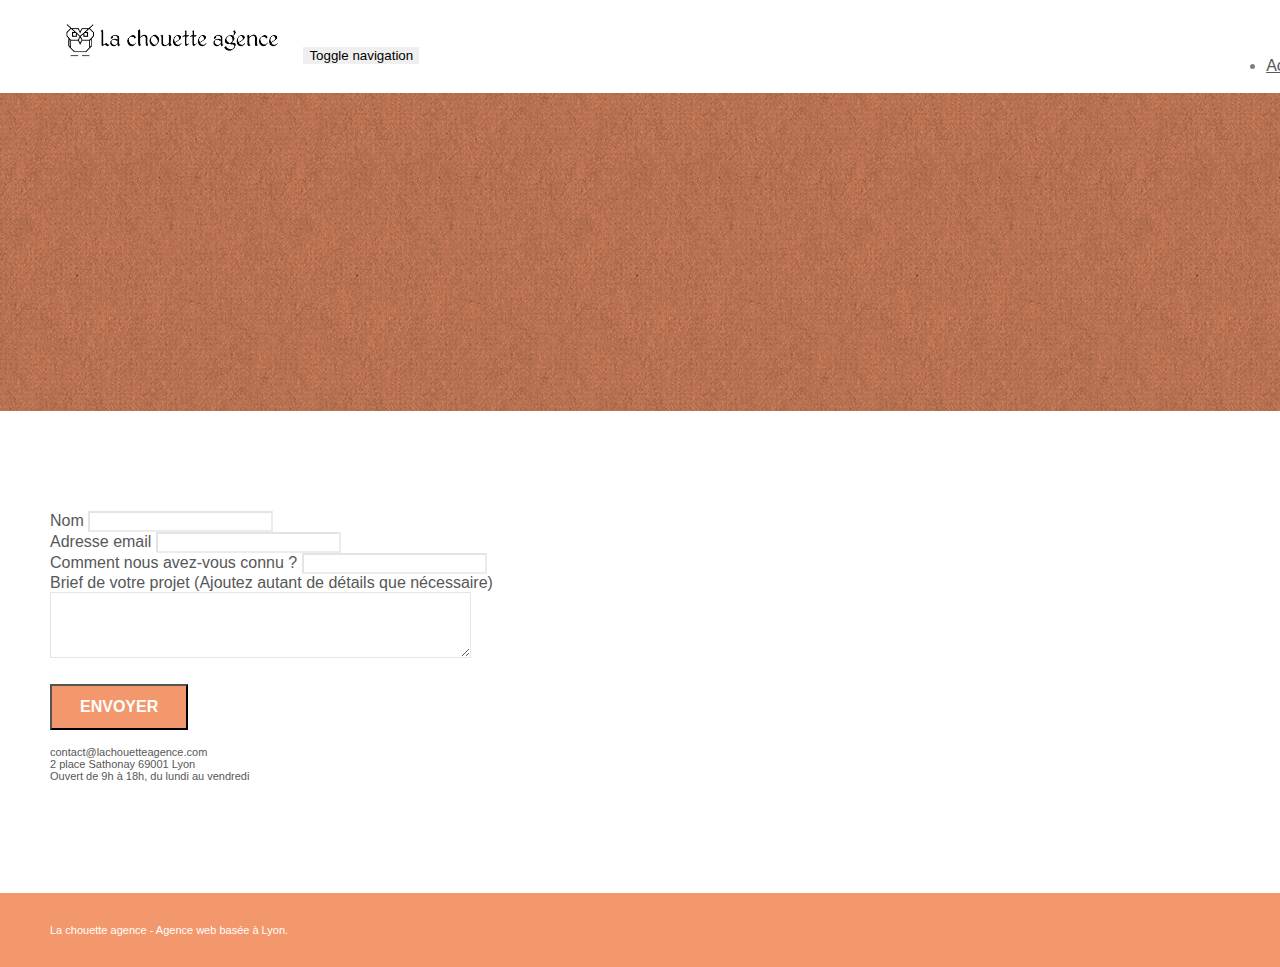
==== page2.html @ 93dec11c "Modif titre/images" ====
<!doctype html>
<html lang="fr">
<head>
    <meta charset="utf-8">
    <meta name="description" content="">
    <meta name="viewport" content="width=device-width, initial-scale=1.0, viewport-fit=cover">
    <link rel="shortcut icon" type="image/png" href="favicon.jpg">
    
	<link rel="stylesheet" type="text/css" href="./css/bootstrap.min.css">
	<link rel="stylesheet" type="text/css" href="style.css">
	<link rel="stylesheet" type="text/css" href="./css/font-awesome.min.css">
	<link rel="stylesheet" type="text/css" href="./css/et-line.min.css">
	
    
	<script src="./js/jquery-2.1.0.min.js"></script>
	<script src="./js/bootstrap.min.js"></script>
	<script src="./js/blocs.min.js"></script>
	<script src="./js/jqBootstrapValidation.js"></script>
	<script src="./js/formHandler.js"></script>
    <title>page2</title>

    
<!-- Analytics -->
 
<!-- Analytics END -->
    
</head>
<body>
<!-- Principal conteneur -->
<div class="page-container">
    
<!-- bloc-0 -->
<div class="bloc bgc-white l-bloc " id="bloc-0">
	<div class="container bloc-sm">
		<nav class="navbar row">
			<div class="navbar-header">
				<a class="navbar-brand" href="index.html"><img src="img/la-chouette-agence.png" alt="atlanta web design logo" height="40" /></a>
				<button id="nav-toggle" type="button" class="ui-navbar-toggle navbar-toggle" data-toggle="collapse" data-target=".navbar-1">
					<span class="sr-only">Toggle navigation</span><span class="icon-bar"></span><span class="icon-bar"></span><span class="icon-bar"></span>
				</button>
			</div>
			<div class="collapse navbar-collapse navbar-1 special-dropdown-nav">
				<ul class="site-navigation nav navbar-nav">
					<li>
						<a href="index.html">Accueil</a>
					</li>
					<li>
					</li>
					<li>
						<a href="page2.html">page2 &gt;</a>
					</li>
				</ul>
			</div>
		</nav>
	</div>
</div>
<!-- bloc-0 END -->

<!-- bloc-6 -->
<div class="bloc bg-dots-bg bg-repeat bgc-atomic-tangerine d-bloc bloc-bg-texture texture-paper" id="bloc-6">
	<div class="container bloc-lg">
		<div class="row">
			<div class="col-sm-12">
				<h1 class="text-center hero-bloc-text tc-white">
					Parlons web design !
				</h1>
				<p class="text-center mg-lg tc-white tight-width-whitespace">
					Nous sommes ravis que vous souhaitiez collaborer avec notre agence.<br>
					Parlez-nous de votre projet en complétant le formulaire ci-dessous.
				</p>
			</div>
		</div>
	</div>
</div>
<!-- bloc-6 END -->

<!-- bloc-7 -->
<div class="bloc bgc-white l-bloc" id="bloc-7">
	<div class="container bloc-lg">
		<div class="row">
			<div class="col-sm-6">
				<form id="form_1" novalidate success-msg="Your message has been sent." fail-msg="Sorry it seems that our mail server is not responding, Sorry for the inconvenience!">
					<div class="form-group">
						<label>
							Nom
						</label>
						<input id="name" class="form-control" required />
					</div>
					<div class="form-group">
						<label>
							Adresse email
						</label>
						<input id="email" class="form-control" type="email" required />
					</div>
					<div class="form-group">
						<label>
							Comment nous avez-vous connu ?
						</label>
						<input class="form-control" type="email" required id="input_504" />
					</div>
					<div class="form-group">
						<label>
							Brief de votre projet (Ajoutez autant de détails que nécessaire)<br>
						</label><textarea id="message" class="form-control" rows="4" cols="50" required></textarea>
					</div> 
					<button class="bloc-button btn btn-lg btn-block cta-hero btn-atomic-tangerine" type="submit">
						Envoyer
					</button>
				</form>
			</div>
			<div class="col-sm-6">
				<p>
					contact@lachouetteagence.com<br>2 place Sathonay 69001 Lyon<br>Ouvert de 9h à 18h, du lundi au vendredi<br>
				</p>
			</div>
		</div>
	</div>
</div>
<!-- bloc-7 END -->

<!-- ScrollToTop Button -->
<a class="bloc-button btn btn-d scrollToTop" onclick="scrollToTarget('1')"><span class="fa fa-chevron-up"></span></a>
<!-- ScrollToTop Button END-->


<!-- Footer - bloc-8 -->
<div class="bloc bgc-atomic-tangerine d-bloc" id="bloc-8">
	<div class="container bloc-sm">
		<div class="row">
			<div class="col-sm-12">
				<p class="text-center white">
					La chouette agence - Agence web basée à Lyon.<br>
				</p>
				<div class="row row-no-gutters social">
					<div class="col-sm-3">
						<div class="text-center">
							<a class="social" href="index.html"><span class="fa fa-twitter icon-md"></span></a>
						</div>
					</div>
					<div class="col-sm-3">
						<div class="text-center">
							<a class="social" href="index.html"><span class="fa fa-facebook icon-md"></span></a>
						</div>
					</div>
					<div class="col-sm-3">
						<div class="text-center">
							<a class="social" href="index.html"><span class="fa fa-dribbble icon-md"></span></a>
						</div>
					</div>
					<div class="col-sm-3">
						<div class="text-center">
							<a class="social" href="index.html"><span class="fa fa-instagram icon-md"></span></a>
						</div>
					</div>
				</div>
			</div>
		</div>
	</div>
</div>
<!-- Footer - bloc-8 END -->

</div>
<!-- Principal conteneur END -->
    

</body>
</html>
---- style.css ----
body {
    margin: 0;
    padding: 0;
    background: #FFF;
    overflow-x: hidden;
    -webkit-font-smoothing: antialiased;
    -moz-osx-font-smoothing: grayscale;
}

a,
button {
    transition: all .3s ease-in-out;
    outline: none!important;
}

a:hover {
    text-decoration: none;
    cursor: pointer;
}

#page-loading-blocs-notifaction {
    position: fixed;
    top: 0;
    bottom: 0;
    width: 100%;
    z-index: 100000;
    background: #FFFFFF url("img/pageload-spinner.gif") no-repeat center center;
}

.bloc {
    width: 100%;
    clear: both;
    background: 50% 50% no-repeat;
    padding: 0 50px;
    -webkit-background-size: cover;
    -moz-background-size: cover;
    -o-background-size: cover;
    background-size: cover;
    position: relative;
}

.bloc .container {
    padding-left: 0;
    padding-right: 0;
}

.bloc-lg {
    padding: 100px 50px;
}

.bloc-md {
    padding: 50px;
}

.bloc-sm {
    padding: 20px 50px;
}

.bg-center,
.bg-l-edge,
.bg-r-edge,
.bg-t-edge,
.bg-b-edge,
.bg-tl-edge,
.bg-bl-edge,
.bg-tr-edge,
.bg-br-edge,
.bg-repeat {
    -webkit-background-size: auto!important;
    -moz-background-size: auto!important;
    -o-background-size: auto!important;
    background-size: auto!important;
}

.bg-repeat {
    background: repeat;
}

.bg-t-edge {
    background: top no-repeat;
}

.bloc-bg-texture::before {
    content: "";
    background-size: 2px 2px;
    position: absolute;
    top: 0;
    bottom: 0;
    left: 0;
    right: 0;
}

.texture-paper::before {
    background: url("img/texture-paper.png");
    background-size: 280px 280px;
}

.b-parallax {
    background-attachment: fixed;
}

.d-bloc {
    color: rgba(255, 255, 255, .7);
}

.d-bloc button:hover {
    color: rgba(255, 255, 255, .9);
}

.d-bloc .icon-round,
.d-bloc .icon-square,
.d-bloc .icon-rounded,
.d-bloc .icon-semi-rounded-a,
.d-bloc .icon-semi-rounded-b {
    border-color: rgba(255, 255, 255, .9);
}

.d-bloc .divider-h span {
    border-color: rgba(255, 255, 255, .2);
}

.d-bloc .a-btn,
.d-bloc .navbar a,
.d-bloc .navbar-brand,
.d-bloc a .icon-sm,
.d-bloc a .icon-md,
.d-bloc a .icon-lg,
.d-bloc a .icon-xl,
.d-bloc h1 a,
.d-bloc h2 a,
.d-bloc h3 a,
.d-bloc h4 a,
.d-bloc h5 a,
.d-bloc h6 a,
.d-bloc p a {
    color: rgba(255, 255, 255, .6);
}

.d-bloc .a-btn:hover,
.d-bloc .navbar a:hover,
.d-bloc .navbar-brand:hover,
.d-bloc a:hover .icon-sm,
.d-bloc a:hover .icon-md,
.d-bloc a:hover .icon-lg,
.d-bloc a:hover .icon-xl,
.d-bloc h1 a:hover,
.d-bloc h2 a:hover,
.d-bloc h3 a:hover,
.d-bloc h4 a:hover,
.d-bloc h5 a:hover,
.d-bloc h6 a:hover,
.d-bloc p a:hover {
    color: rgba(255, 255, 255, 1);
}

.d-bloc .navbar-toggle .icon-bar {
    background: rgba(255, 255, 255, 1);
}

.d-bloc .btn-wire,
.d-bloc .btn-wire:hover {
    color: rgba(255, 255, 255, 1);
    border-color: rgba(255, 255, 255, 1);
}

.d-bloc .panel {
    color: rgba(0, 0, 0, .5);
}

.d-bloc .panel button:hover {
    color: rgba(0, 0, 0, .7);
}

.d-bloc .panel icon {
    border-color: rgba(0, 0, 0, .7);
}

.d-bloc .panel .divider-h span {
    border-color: rgba(0, 0, 0, .1);
}

.d-bloc .panel .a-btn {
    color: rgba(0, 0, 0, .6);
}

.d-bloc .panel .a-btn:hover {
    color: rgba(0, 0, 0, 1);
}

.d-bloc .panel .btn-wire,
.d-bloc .panel .btn-wire:hover {
    color: rgba(0, 0, 0, .7);
    border-color: rgba(0, 0, 0, .3);
}

.d-bloc .panel,
.l-bloc {
    color: rgba(0, 0, 0, .5);
}

.d-bloc .panel button:hover,
.l-bloc button:hover {
    color: rgba(0, 0, 0, .7);
}

.l-bloc .icon-round,
.l-bloc .icon-square,
.l-bloc .icon-rounded,
.l-bloc .icon-semi-rounded-a,
.l-bloc .icon-semi-rounded-b {
    border-color: rgba(0, 0, 0, .7);
}

.d-bloc .panel .divider-h span,
.l-bloc .divider-h span {
    border-color: rgba(0, 0, 0, .1);
}

.d-bloc .panel .a-btn,
.l-bloc .a-btn,
.l-bloc .navbar a,
.l-bloc .navbar-brand,
.l-bloc a .icon-sm,
.l-bloc a .icon-md,
.l-bloc a .icon-lg,
.l-bloc a .icon-xl,
.l-bloc h1 a,
.l-bloc h2 a,
.l-bloc h3 a,
.l-bloc h4 a,
.l-bloc h5 a,
.l-bloc h6 a,
.l-bloc p a {
    color: rgba(0, 0, 0, .6);
}

.d-bloc .panel .a-btn:hover,
.l-bloc .a-btn:hover,
.l-bloc .navbar a:hover,
.l-bloc .navbar-brand:hover,
.l-bloc a:hover .icon-sm,
.l-bloc a:hover .icon-md,
.l-bloc a:hover .icon-lg,
.l-bloc a:hover .icon-xl,
.l-bloc h1 a:hover,
.l-bloc h2 a:hover,
.l-bloc h3 a:hover,
.l-bloc h4 a:hover,
.l-bloc h5 a:hover,
.l-bloc h6 a:hover,
.l-bloc p a:hover {
    color: rgba(0, 0, 0, 1);
}

.l-bloc .navbar-toggle .icon-bar {
    color: rgba(0, 0, 0, .6);
}

.d-bloc .panel .btn-wire,
.d-bloc .panel .btn-wire:hover,
.l-bloc .btn-wire,
.l-bloc .btn-wire:hover {
    color: rgba(0, 0, 0, .7);
    border-color: rgba(0, 0, 0, .3);
}

.voffset {
    margin-top: 30px;
}

.voffset-lg {
    margin-top: 80px;
}

.row-no-gutters {
    margin-right: 0;
    margin-left: 0;
}

.row.row-no-gutters > [class^="col-"],
.row.row-no-gutters > [class*=" col-"] {
    padding-right: 0;
    padding-left: 0;
}

#bloc-1-hero h1 {
    font-size: 32px;
}

.navbar {
    margin-bottom: 0;
    z-index: 1;
}

.navbar-brand {
    height: auto;
    padding: 3px 15px;
    font-size: 25px;
    font-weight: normal;
    font-weight: 600;
    line-height: 44px;
}

.navbar-brand img {
    max-height: 200px;
    margin: 0 5px 0 0;
    display: inline;
}

.navbar-brand img[src$=svg] {
    min-width: 100px;
}

.nav-center .navbar-brand img {
    margin: 0;
}

.navbar .nav {
    padding-top: 2px;
    margin-right: -16px;
    float: right;
    z-index: 1;
}

.nav > li {
    float: left;
    margin-top: 4px;
    font-size: 16px;
}

.navbar-nav .open .dropdown-menu > li > a {
    text-align: inherit;
}

.nav > li a:hover,
.nav > li a:focus {
    background: transparent;
}

.navbar-toggle {
    margin: 10px 10px 0 0;
    border: 0px;
}

.navbar-toggle:hover {
    background: transparent!important;
}

.navbar-toggle .icon-bar {
    background-color: rgba(0, 0, 0, .5);
    width: 26px;
}

.nav-invert .navbar .nav {
    float: left;
}

.nav-invert .navbar-header,
.nav-invert .navbar-brand {
    float: right;
    position: relative;
    z-index: 2;
}

@media (min-width: 768px) {
    .site-navigation {
        position: absolute;
        top: 50%;
        right: 20px;
        transform: translate(0, -50%);
        -webkit-transform: translateY(-50%);
    }
    .nav > li .dropdown-menu a,
    .nav > li .dropdown-menu a:hover {
        color: #484848;
    }
    .nav-invert .site-navigation {
        left: 0;
        right: 0;
    }
    .nav-center {
        text-align: center;
    }
    .nav-center .navbar-header {
        width: 100%;
    }
    .nav-center .navbar-header,
    .nav-center .navbar-brand,
    .nav-center .nav > li {
        float: none;
        display: inline-block;
    }
    .nav-center .site-navigation {
        position: relative;
        width: 100%;
        right: 0;
        margin-right: 0px;
        margin-top: 20px;
    }
    .nav-center.mini-nav .navbar-toggle {
        float: none;
        margin: 10px auto 0;
    }
}

.nav > li > .dropdown a {
    background: none!important;
    display: block;
    padding: 14px 15px;
}

nav .caret {
    margin: 0 5px;
}

.dropdown-menu .dropdown-menu {
    top: -8px;
    left: 100%;
}

.dropdown-menu .dropmenu-flow-right {
    top: 100%;
    left: 0;
    margin-left: -1px;
    border-top-left-radius: 0;
    border-top-right-radius: 0;
}

.dropdown-menu .dropdown span {
    border: 4px solid black;
    border-top-color: transparent;
    border-right-color: transparent;
    border-bottom-color: transparent;
    margin: 6px -5px 0 0!important;
    float: right;
}

.mg-md {
    margin-top: 10px;
    margin-bottom: 20px;
}

.mg-lg {
    margin-top: 10px;
    margin-bottom: 40px;
}

.btn {
    margin: 0 5px 5px 0;
}

.btn.pull-right {
    margin: 0 0 5px 5px;
}

.btn-d,
.btn-d:hover,
.btn-d:focus {
    color: #FFF;
    background: rgba(0, 0, 0, .3);
}

button {
    outline: none!important;
}

.btn-rd {
    border-radius: 40px;
}

.btn-clean {
    border: 1px solid rgba(0, 0, 0, .08);
    border-bottom-color: rgba(0, 0, 0, .1);
    text-shadow: 0 1px 0 rgba(0, 0, 1, .1);
    box-shadow: 0 1px 3px rgba(0, 0, 1, .25), inset 0 1px 0 0 rgba(255, 255, 255, .15);
}

.icon-md {
    font-size: 30px!important;
}

.icon-lg {
    font-size: 60px!important;
}

.sm-shadow {
    text-shadow: 0 1px 2px rgba(0, 0, 0, .3);
}

.panel-sq,
.panel-sq .panel-heading,
.panel-sq .panel-footer {
    border-radius: 0;
}

.panel-rd {
    border-radius: 30px;
}

.panel-rd .panel-heading {
    border-radius: 29px 29px 0 0;
}

.panel-rd .panel-footer {
    border-radius: 0 0 29px 29px;
}

.form-control {
    border-color: rgba(0, 0, 0, .1);
    box-shadow: none;
}

.scrollToTop {
    width: 40px;
    height: 40px;
    position: fixed;
    bottom: 20px;
    right: 20px;
    opacity: 0;
    z-index: 500;
    transition: all .3s ease-in-out;
}

.scrollToTop span {
    margin-top: 6px;
}

.showScrollTop {
    font-size: 14px;
    opacity: 1;
}

a[data-lightbox] {
    position: relative;
    display: block;
    text-align: center;
}

a[data-lightbox]:hover::before {
    content: "+";
    font-family: "HelveticaNeue-Light", "Helvetica Neue Light", "Helvetica Neue", Helvetica, Arial;
    font-size: 32px;
    width: 50px;
    height: 50px;
    margin-left: -25px;
    border-radius: 50%;
    background: rgba(0, 0, 0, .6);
    color: #FFF;
    font-weight: 100;
    z-index: 1;
    position: absolute;
    top: 50%;
    transform: translateY(-50%);
    -webkit-transform: translateY(-50%);
}

a[data-lightbox]:hover img {
    opacity: 0.6;
    -webkit-animation-fill-mode: none;
    animation-fill-mode: none;
}

#lightbox-modal {
    display: flex;
    align-items: center;
}

#lightbox-modal .modal-dialog {
    width: 90%;
    max-width: 900px;
    margin: 0 auto 0;
}

#lightbox-modal .modal-dialog img {
    max-height: 90vh;
    margin: 0 auto;
}

.lightbox-caption {
    padding: 20px;
    color: #FFF;
    background: rgba(0, 0, 0, .5);
    position: absolute;
    left: 15px;
    right: 15px;
    bottom: 5px;
}

.close-lightbox {
    color: #FFF;
    font-size: 30px;
    position: absolute;
    top: 20px;
    right: 20px;
    z-index: 20;
    background: rgba(0, 0, 0, .5);
    border: none;
    line-height: 30px;
    padding: 0 9px 5px;
    opacity: 0.3;
}

.close-lightbox:hover,
.next-lightbox:hover,
.prev-lightbox:hover {
    opacity: 1.0;
    color: #FFF;
}

.next-lightbox,
.prev-lightbox {
    font-size: 20px;
    color: rgba(255, 255, 255, .9);
    background: rgba(0, 0, 0, .5);
    transition: all .2s ease-in-out;
    position: absolute;
    top: 45%;
    z-index: 1;
    opacity: 0.4;
}

.next-lightbox {
    padding: 6px 8px 1px 13px;
    right: 25px;
}

.prev-lightbox {
    padding: 6px 13px 1px 10px;
    left: 25px;
}

.snapshot-lb .modal-body {
    padding-bottom: 45px;
}

.snapshot-lb .lightbox-caption {
    padding: 0;
    color: rgba(0, 0, 0, .5);
    background: none;
}

h1,
h2,
h3,
h4,
h5,
h6,
p,
label,
.btn,
a {
    font-family: "helvetica";
    font-weight: 400;
    color: #575757!important;
}

.container {
    max-width: 1000px;
}

.hero-bloc-text {
    font-size: 38px;
}

.hero-bloc-text-sub {
    font-size: 36px;
}

.statement-bloc-text {
    line-height: 26px;
    font-style: italic;
    font-size: 20px;
    text-align: center;
    font-weight: lighter;
    max-width: 520px;
    margin: auto auto auto auto;
}

p {
    font-size: 11px;
}

.tight-width-whitespace {
    max-width: 600px;
    margin: auto auto auto auto;
}

.h1 {
    font-size: 20px;
    font-family: "Open Sans";
}

.cta-hero {
    margin-top: 22px;
    color: #FFFFFF!important;
    text-transform: uppercase;
    padding: 12px 28px 12px 28px;
    font-size: 16px;
    font-weight: 700;
}

.social {
    max-width: 400px;
    margin: auto auto auto auto;
}

h2 {
    font-size: 22px;
    line-height: 1.4em;
}

h3 {
    font-size: 15px;
    text-transform: uppercase;
    font-weight: 700;
    color: #333333!important;
}

.med-width-whitespace {
    max-width: 800px;
    margin: auto auto auto auto;
    box-shadow: 0px 0px 0px #000000;
}

h1 {
    color: #333333!important;
}

h4 {
    color: #333333!important;
}

.icons {
    margin-bottom: 14px;
    margin-top: 24px;
}

.white {
    color: #FFFFFF!important;
}

.portfolio-thumb {
    margin-bottom: 24px;
}

.portfolio-row {
    margin-bottom: 44px;
    margin-top: 50px;
}

.avatar {
    box-shadow: 0px 4px 9px rgba(0, 0, 0, 0.3);
}

.black-background {
    background-color: rgba(165, 147, 99, 0.7);
    padding: 40px 40px 40px 40px;
}

.bold-link {
    font-weight: 900;
    text-decoration: underline!important;
}

.bgc-white {
    background-color: #FFFFFF;
}

.bgc-dark-slate-blue {
    background-color: #364577;
}

.bgc-atomic-tangerine {
    background-color: #F3976C;
}

.tc-white {
    color: #F3976C!important;
}

.btn-atomic-tangerine {
    background: #F3976C;
    color: #FFFFFF!important;
}

.btn-atomic-tangerine:hover {
    background: #c27956!important;
    color: #FFFFFF!important;
}

.ltc-white {
    color: #FFFFFF!important;
}

.ltc-white:hover {
    color: #cccccc!important;
}

.ltc-atomic-tangerine {
    color: #F3976C!important;
}

.ltc-atomic-tangerine:hover {
    color: #c27956!important;
}

.icon-dark-slate-blue {
    color: #364577!important;
    border-color: #364577!important;
}

.bg-dots-bg {
    background-image: url("img/dots-bg.png");
}

.bg-lines-h2-bg {
    background-image: url("img/lines-h2-bg.png");
}

.bg-banniere {
    background-image: url("img/la-chouette-agence-banniere.jpg");
}

.bg-presentation {
    background-image: url("img/image-de-presentation.jpg");
}

@media (max-width: 1024px) {
    .bloc {
        padding-left: 20px;
        padding-right: 20px;
    }
    .bloc.full-width-bloc,
    .bloc-tile-2.full-width-bloc .container,
    .bloc-tile-3.full-width-bloc .container,
    .bloc-tile-4.full-width-bloc .container {
        padding-left: 0;
        padding-right: 0;
    }
}

@media (max-width: 992px) and (min-width: 768px) {
    .navbar .nav {
        max-width: 80%
    }
    .nav-center.navbar .nav {
        max-width: 100%
    }
}

@media only screen and (min-device-width: 768px) and (max-device-width: 1024px) and (orientation: landscape) {
    .b-parallax {
        background-attachment: scroll;
    }
}

@media only screen and (min-device-width: 1024px) and (max-device-width: 1366px) and (-webkit-min-device-pixel-ratio: 1.5) {
    .b-parallax {
        background-attachment: scroll;
    }
}

@media (max-width: 991px) {
    .container {
        width: 100%;
    }
    .b-parallax {
        background-attachment: scroll;
    }
    .page-container,
    #hero-bloc {
        overflow-x: hidden;
        position: relative;
    }
    .bloc {
        padding-left: constant(safe-area-inset-left);
        padding-right: constant(safe-area-inset-right);
    }
    .bloc-group,
    .bloc-group .bloc {
        display: block;
        width: 100%;
    }
    .bloc-fill-screen .fill-bloc-top-edge,
    .bloc-fill-screen .fill-bloc-bottom-edge {
        padding: 0 20px;
        padding-left: constant(safe-area-inset-left);
        padding-right: constant(safe-area-inset-right);
    }
}

@media (max-width: 767px) {
    .page-container {
        overflow-x: hidden;
        position: relative;
    }
    h1,
    h2,
    h3,
    h4,
    h5,
    h6,
    p,
    #disqus_thread {
        padding-left: 10px!important;
        padding-right: 10px!important;
    }
    .b-parallax {
        background-attachment: scroll;
    }
    .navbar .nav {
        padding-top: 0;
        border-top: 1px solid rgba(0, 0, 0, .2);
        float: none!important;
    }
    .navbar.row {
        margin-left: 0;
        margin-right: 0;
    }
    .site-navigation {
        position: inherit;
        transform: none;
        -webkit-transform: none;
        -ms-transform: none;
    }
    .nav > li {
        margin-top: 0;
        border-bottom: 1px solid rgba(0, 0, 0, .1);
        background: rgba(0, 0, 0, .05);
        text-align: left;
        padding-left: 15px;
        width: 100%;
    }
    .nav > li:hover {
        background: rgba(0, 0, 0, .08);
    }
    .dropdown .dropdown a .caret {
        float: none;
        margin: 5px 0 0 10px!important;
        border: 4px solid black;
        border-bottom-color: transparent;
        border-right-color: transparent;
        border-left-color: transparent;
    }
    #hero-bloc .navbar .nav {
        background: rgba(0, 0, 0, .8);
    }
    #hero-bloc .navbar .nav a {
        color: rgba(255, 255, 255, .6);
    }
    .hero {
        padding: 50px 0;
    }
    .hero-nav {
        left: -1px;
        right: -1px;
    }
    .navbar-collapse {
        padding: 0;
        overflow-x: hidden;
        -webkit-box-shadow: none;
        box-shadow: none;
    }
    .navbar-brand img {
        max-height: 40px;
        width: auto;
    }
    .nav-invert .navbar-header {
        float: none;
        width: 100%;
    }
    .nav-invert .navbar-toggle {
        float: left;
        margin-left: 10px;
    }
    .bloc {
        padding-left: 0;
        padding-right: 0;
    }
    .bloc-xxl,
    .bloc-xl,
    .bloc-lg {
        padding: 40px 0;
    }
    .bloc-sm,
    .bloc-md {
        padding-left: 0;
        padding-right: 0;
    }
    .bloc-tile-2 .container,
    .bloc-tile-3 .container,
    .bloc-tile-4 .container,
    .bloc-fill-screen .fill-bloc-top-edge,
    .bloc-fill-screen .fill-bloc-bottom-edge {
        padding-left: 0;
        padding-right: 0;
    }
    .a-block {
        padding: 0 10px;
    }
    .btn-dwn {
        display: none;
    }
    .voffset {
        margin-top: 5px;
    }
    .voffset-md {
        margin-top: 20px;
    }
    .voffset-lg {
        margin-top: 30px;
    }
    form {
        padding: 5px;
    }
    .close-lightbox {
        display: inline-block;
    }
    .blocsapp-device-iphone5 {
        background-size: 216px 425px;
        padding-top: 60px;
        width: 216px;
        height: 425px;
    }
    .blocsapp-device-iphone5 img {
        width: 180px;
        height: 320px;
    }
}

@media (max-width: 400px) {
    .bloc {
        padding-left: 0;
        padding-right: 0;
    }
}

@media (max-width: 767px) {
    .bloc-mob-center-text {
        text-align: center;
    }
}

.avis{
    font-size: 2rem;
    font-weight: 700;
    margin-bottom: 0;
}

.avis__name
{
    font-size: medium;
    margin-top: 0;
}
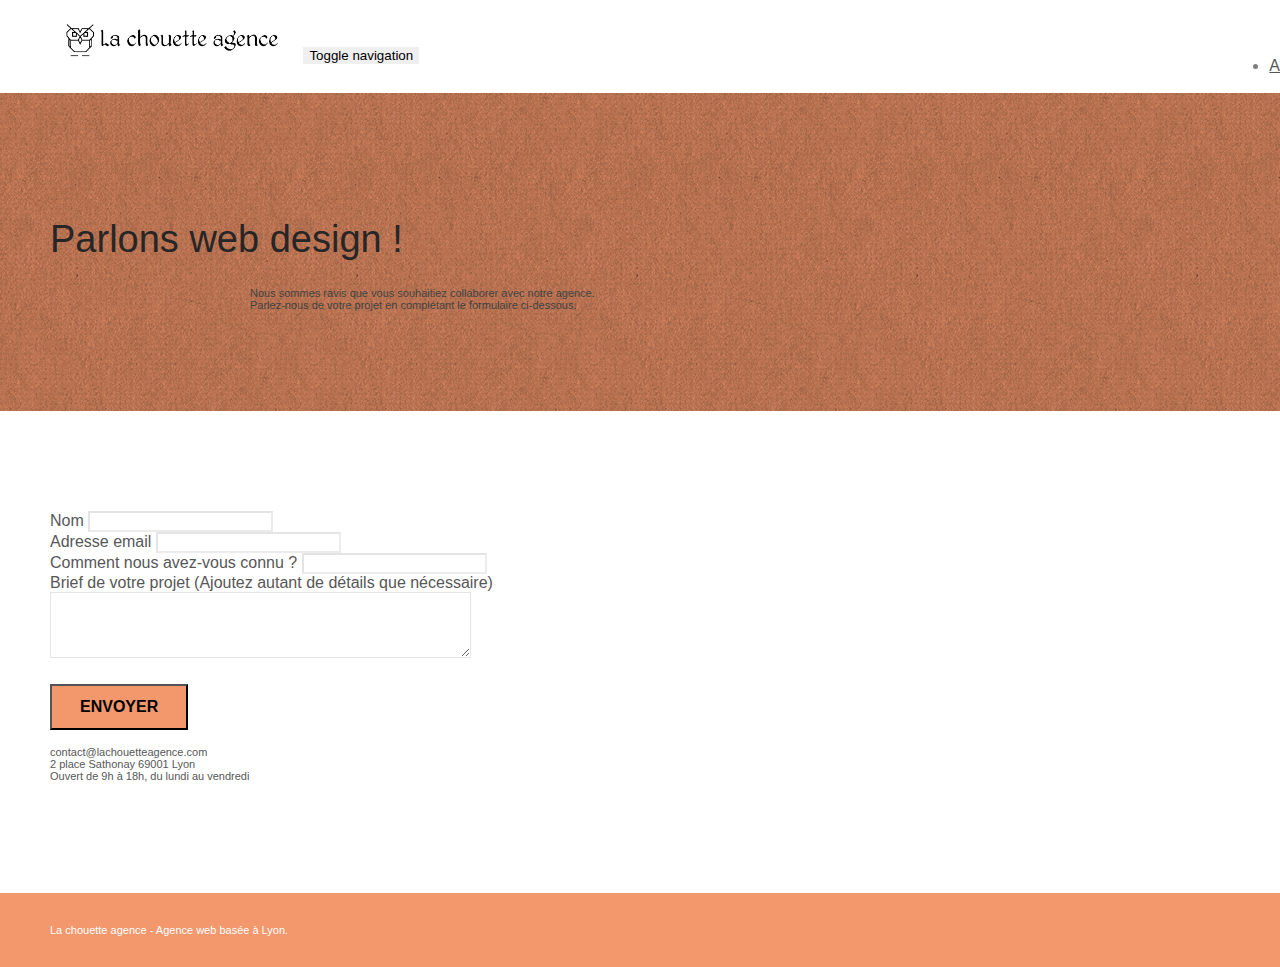
==== commit b9072b30: "Page accueil test" ====
--- a/page2.html
+++ b/page2.html
@@ -2,7 +2,7 @@
 <html lang="fr">
 <head>
     <meta charset="utf-8">
-    <meta name="description" content="">
+	<meta name="description" content="La chouette agence est une entreprise de webdesign basée à Lyon qui vous permettra de devenir attractif sur le web grâce à nos professionnels qui vous feront un site personnalisé et repondant a vos besoins. ">
     <meta name="viewport" content="width=device-width, initial-scale=1.0, viewport-fit=cover">
     <link rel="shortcut icon" type="image/png" href="favicon.jpg">
     
@@ -17,7 +17,7 @@
 	<script src="./js/blocs.min.js"></script>
 	<script src="./js/jqBootstrapValidation.js"></script>
 	<script src="./js/formHandler.js"></script>
-    <title>page2</title>
+    <title>Contact - La chouette agence - Entreprise de Webdesign basée a Lyon</title>
 
     
 <!-- Analytics -->
@@ -32,9 +32,10 @@
 <!-- bloc-0 -->
 <div class="bloc bgc-white l-bloc " id="bloc-0">
 	<div class="container bloc-sm">
+		
 		<nav class="navbar row">
 			<div class="navbar-header">
-				<a class="navbar-brand" href="index.html"><img src="img/la-chouette-agence.png" alt="atlanta web design logo" height="40" /></a>
+				<a class="navbar-brand" href="index.html"><img src="img/la-chouette-agence.png" alt="Logo La chouette agence - Web design à Lyon" height="40" /></a>
 				<button id="nav-toggle" type="button" class="ui-navbar-toggle navbar-toggle" data-toggle="collapse" data-target=".navbar-1">
 					<span class="sr-only">Toggle navigation</span><span class="icon-bar"></span><span class="icon-bar"></span><span class="icon-bar"></span>
 				</button>
@@ -47,7 +48,7 @@
 					<li>
 					</li>
 					<li>
-						<a href="page2.html">page2 &gt;</a>
+						<a href="page2.html">Contact</a>
 					</li>
 				</ul>
 			</div>
@@ -61,10 +62,10 @@
 	<div class="container bloc-lg">
 		<div class="row">
 			<div class="col-sm-12">
-				<h1 class="text-center hero-bloc-text tc-white">
+				<h1 class="text-center hero-bloc-text">
 					Parlons web design !
 				</h1>
-				<p class="text-center mg-lg tc-white tight-width-whitespace">
+				<p class="text-center mg-lg tight-width-whitespace">
 					Nous sommes ravis que vous souhaitiez collaborer avec notre agence.<br>
 					Parlez-nous de votre projet en complétant le formulaire ci-dessous.
 				</p>
--- a/style.css
+++ b/style.css
@@ -335,6 +335,7 @@
 .nav > li a:hover,
 .nav > li a:focus {
     background: transparent;
+    border-bottom: 1px solid black;
 }
 
 .navbar-toggle {
@@ -360,6 +361,10 @@
     float: right;
     position: relative;
     z-index: 2;
+}
+
+.black{
+    color: black!important;
 }
 
 @media (min-width: 768px) {
@@ -536,7 +541,7 @@
     text-align: center;
 }
 
-a[data-lightbox]:hover::before {
+a[data-lightbox]:hover::before , a[data-lightbox]:focus::before{
     content: "+";
     font-family: "HelveticaNeue-Light", "Helvetica Neue Light", "Helvetica Neue", Helvetica, Arial;
     font-size: 32px;
@@ -780,12 +785,15 @@
 
 .btn-atomic-tangerine {
     background: #F3976C;
-    color: #FFFFFF!important;
-}
-
-.btn-atomic-tangerine:hover {
+    color: black!important;
+}
+
+.btn-atomic-tangerine:hover{
     background: #c27956!important;
     color: #FFFFFF!important;
+}
+.btn-atomic-tangerine:focus{
+    border: 3px solid black;
 }
 
 .ltc-white {
@@ -823,6 +831,9 @@
 
 .bg-presentation {
     background-image: url("img/image-de-presentation.jpg");
+}
+.img-responsive{
+    margin: auto;
 }
 
 @media (max-width: 1024px) {
@@ -848,13 +859,13 @@
     }
 }
 
-@media only screen and (min-device-width: 768px) and (max-device-width: 1024px) and (orientation: landscape) {
+@media only screen and (min-width: 768px) and (max-width: 1024px) and (orientation: landscape) {
     .b-parallax {
         background-attachment: scroll;
     }
 }
 
-@media only screen and (min-device-width: 1024px) and (max-device-width: 1366px) and (-webkit-min-device-pixel-ratio: 1.5) {
+@media only screen and (min-width: 1024px) and (max-width: 1366px) and (-webkit-min-device-pixel-ratio: 1.5) {
     .b-parallax {
         background-attachment: scroll;
     }
@@ -872,10 +883,6 @@
         overflow-x: hidden;
         position: relative;
     }
-    .bloc {
-        padding-left: constant(safe-area-inset-left);
-        padding-right: constant(safe-area-inset-right);
-    }
     .bloc-group,
     .bloc-group .bloc {
         display: block;
@@ -884,8 +891,6 @@
     .bloc-fill-screen .fill-bloc-top-edge,
     .bloc-fill-screen .fill-bloc-bottom-edge {
         padding: 0 20px;
-        padding-left: constant(safe-area-inset-left);
-        padding-right: constant(safe-area-inset-right);
     }
 }
 
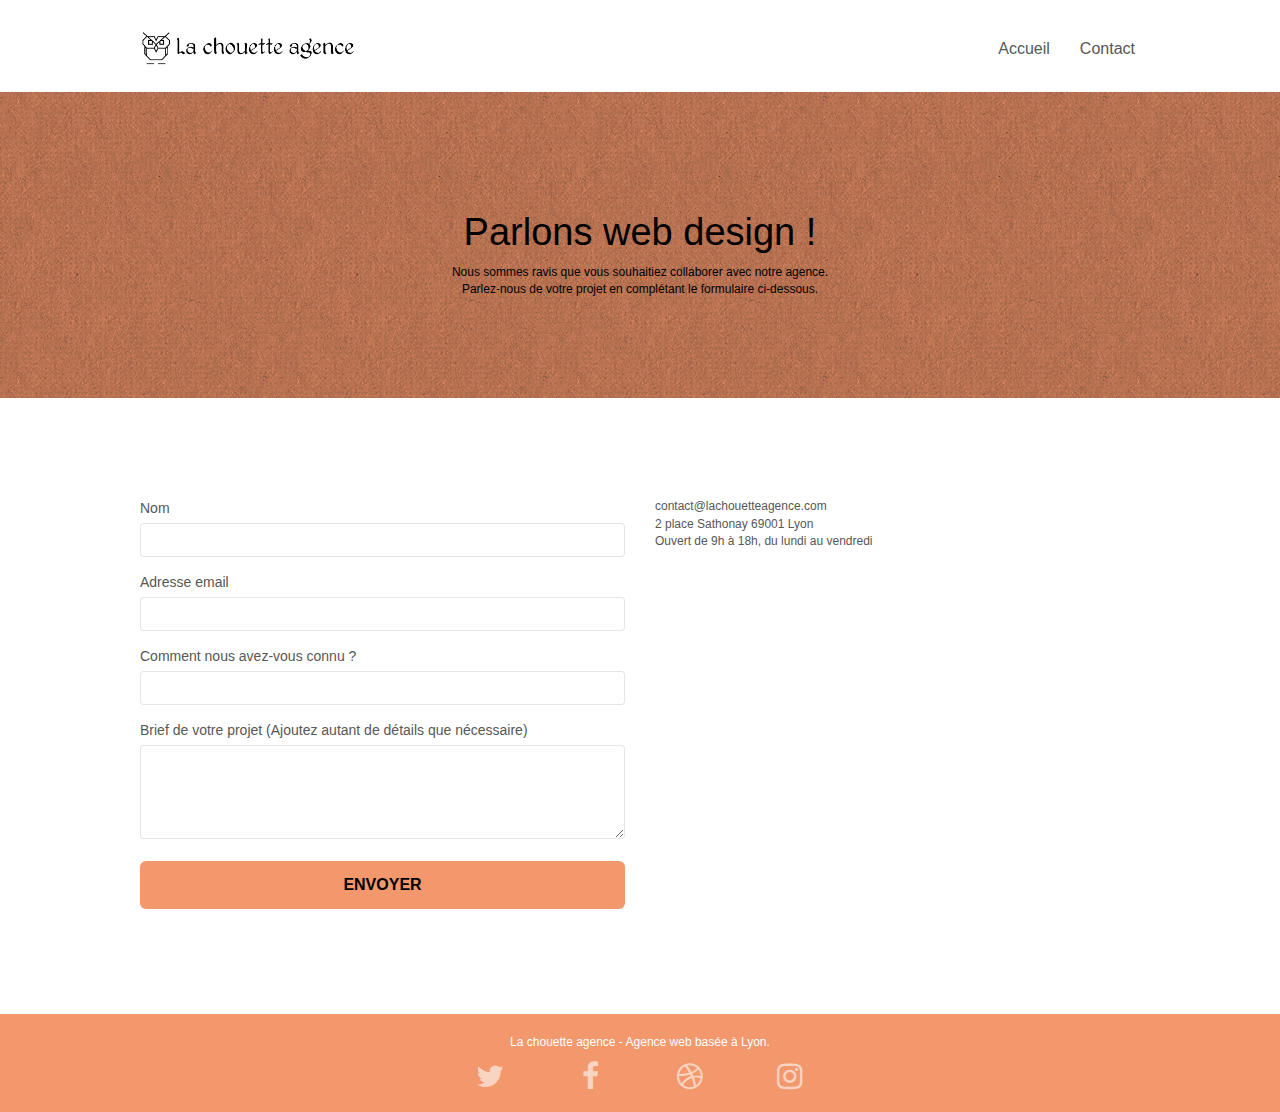
==== commit a6bccd86: "Modif page contact" ====
--- a/page2.html
+++ b/page2.html
@@ -6,10 +6,10 @@
     <meta name="viewport" content="width=device-width, initial-scale=1.0, viewport-fit=cover">
     <link rel="shortcut icon" type="image/png" href="favicon.jpg">
     
-	<link rel="stylesheet" type="text/css" href="./css/bootstrap.min.css">
+	<link rel="stylesheet" type="text/css" href="./css/bootstrap.css">
 	<link rel="stylesheet" type="text/css" href="style.css">
-	<link rel="stylesheet" type="text/css" href="./css/font-awesome.min.css">
-	<link rel="stylesheet" type="text/css" href="./css/et-line.min.css">
+	<link rel="stylesheet" type="text/css" href="./css/font-awesome.css">
+	<link rel="stylesheet" type="text/css" href="./css/et-line.css">
 	
     
 	<script src="./js/jquery-2.1.0.min.js"></script>
@@ -32,7 +32,7 @@
 <!-- bloc-0 -->
 <div class="bloc bgc-white l-bloc " id="bloc-0">
 	<div class="container bloc-sm">
-		
+
 		<nav class="navbar row">
 			<div class="navbar-header">
 				<a class="navbar-brand" href="index.html"><img src="img/la-chouette-agence.png" alt="Logo La chouette agence - Web design à Lyon" height="40" /></a>
@@ -45,8 +45,7 @@
 					<li>
 						<a href="index.html">Accueil</a>
 					</li>
-					<li>
-					</li>
+		
 					<li>
 						<a href="page2.html">Contact</a>
 					</li>
@@ -59,13 +58,13 @@
 
 <!-- bloc-6 -->
 <div class="bloc bg-dots-bg bg-repeat bgc-atomic-tangerine d-bloc bloc-bg-texture texture-paper" id="bloc-6">
-	<div class="container bloc-lg">
+	<div class="bloc-lg">
 		<div class="row">
 			<div class="col-sm-12">
-				<h1 class="text-center hero-bloc-text">
+				<h1 class="text-center hero-bloc-text black">
 					Parlons web design !
 				</h1>
-				<p class="text-center mg-lg tight-width-whitespace">
+				<p class="text-center mg-lg tight-width-whitespace black">
 					Nous sommes ravis que vous souhaitiez collaborer avec notre agence.<br>
 					Parlez-nous de votre projet en complétant le formulaire ci-dessous.
 				</p>
@@ -80,24 +79,24 @@
 	<div class="container bloc-lg">
 		<div class="row">
 			<div class="col-sm-6">
-				<form id="form_1" novalidate success-msg="Your message has been sent." fail-msg="Sorry it seems that our mail server is not responding, Sorry for the inconvenience!">
+				<form id="form_1">
 					<div class="form-group">
 						<label>
 							Nom
 						</label>
-						<input id="name" class="form-control" required />
+						<input id="name" class="form-control" required  aria-labelledby="Ecrire son nom/prenom"/>
 					</div>
 					<div class="form-group">
 						<label>
 							Adresse email
 						</label>
-						<input id="email" class="form-control" type="email" required />
+						<input id="email" class="form-control" type="email" required aria-labelledby="Ecrire son adresse mail"/>
 					</div>
 					<div class="form-group">
 						<label>
 							Comment nous avez-vous connu ?
 						</label>
-						<input class="form-control" type="email" required id="input_504" />
+						<input class="form-control" type="email" required id="input_504" aria-labelledby="Ecrire comment vous avez connu l'agence"/>
 					</div>
 					<div class="form-group">
 						<label>
@@ -135,22 +134,22 @@
 				<div class="row row-no-gutters social">
 					<div class="col-sm-3">
 						<div class="text-center">
-							<a class="social" href="index.html"><span class="fa fa-twitter icon-md"></span></a>
+							<a class="social" href="index.html"><span class="fa fa-twitter icon-md" aria-label="Twitter"></span></a>
 						</div>
 					</div>
 					<div class="col-sm-3">
 						<div class="text-center">
-							<a class="social" href="index.html"><span class="fa fa-facebook icon-md"></span></a>
+							<a class="social" href="index.html"><span class="fa fa-facebook icon-md" aria-label="Facebook"></span></a>
 						</div>
 					</div>
 					<div class="col-sm-3">
 						<div class="text-center">
-							<a class="social" href="index.html"><span class="fa fa-dribbble icon-md"></span></a>
+							<a class="social" href="index.html"><span class="fa fa-dribbble icon-md" aria-label="Dribbble"></span></a>
 						</div>
 					</div>
 					<div class="col-sm-3">
 						<div class="text-center">
-							<a class="social" href="index.html"><span class="fa fa-instagram icon-md"></span></a>
+							<a class="social" href="index.html"><span class="fa fa-instagram icon-md" aria-label="Instagram"></span></a>
 						</div>
 					</div>
 				</div>
--- a/style.css
+++ b/style.css
@@ -682,12 +682,12 @@
 }
 
 p {
-    font-size: 11px;
+    font-size: 12px;
 }
 
 .tight-width-whitespace {
+    margin: auto auto auto auto;
     max-width: 600px;
-    margin: auto auto auto auto;
 }
 
 .h1 {
--- a/css/et-line.css
+++ b/css/et-line.css
@@ -0,0 +1,519 @@
+@font-face {
+    font-family: et-line;
+    src: url(../fonts/et-line.eot);
+    src: url(../fonts/et-line.eot?#iefix) format('embedded-opentype'), url(../fonts/et-line.woff) format('woff'), url(../fonts/et-line.ttf) format('truetype'), url(../fonts/et-line.svg#et-line) format('svg');
+    font-weight: 400;
+    font-style: normal
+}
+
+.et-icon-adjustments,
+.et-icon-alarmclock,
+.et-icon-anchor,
+.et-icon-aperture,
+.et-icon-attachment,
+.et-icon-bargraph,
+.et-icon-basket,
+.et-icon-beaker,
+.et-icon-bike,
+.et-icon-book-open,
+.et-icon-briefcase,
+.et-icon-browser,
+.et-icon-calendar,
+.et-icon-camera,
+.et-icon-caution,
+.et-icon-chat,
+.et-icon-circle-compass,
+.et-icon-clipboard,
+.et-icon-clock,
+.et-icon-cloud,
+.et-icon-compass,
+.et-icon-desktop,
+.et-icon-dial,
+.et-icon-document,
+.et-icon-documents,
+.et-icon-download,
+.et-icon-dribbble,
+.et-icon-edit,
+.et-icon-envelope,
+.et-icon-expand,
+.et-icon-facebook,
+.et-icon-flag,
+.et-icon-focus,
+.et-icon-gears,
+.et-icon-genius,
+.et-icon-gift,
+.et-icon-global,
+.et-icon-globe,
+.et-icon-googleplus,
+.et-icon-grid,
+.et-icon-happy,
+.et-icon-hazardous,
+.et-icon-heart,
+.et-icon-hotairballoon,
+.et-icon-hourglass,
+.et-icon-key,
+.et-icon-laptop,
+.et-icon-layers,
+.et-icon-lifesaver,
+.et-icon-lightbulb,
+.et-icon-linegraph,
+.et-icon-linkedin,
+.et-icon-lock,
+.et-icon-magnifying-glass,
+.et-icon-map,
+.et-icon-map-pin,
+.et-icon-megaphone,
+.et-icon-mic,
+.et-icon-mobile,
+.et-icon-newspaper,
+.et-icon-notebook,
+.et-icon-paintbrush,
+.et-icon-paperclip,
+.et-icon-pencil,
+.et-icon-phone,
+.et-icon-picture,
+.et-icon-pictures,
+.et-icon-piechart,
+.et-icon-presentation,
+.et-icon-pricetags,
+.et-icon-printer,
+.et-icon-profile-female,
+.et-icon-profile-male,
+.et-icon-puzzle,
+.et-icon-quote,
+.et-icon-recycle,
+.et-icon-refresh,
+.et-icon-ribbon,
+.et-icon-rss,
+.et-icon-sad,
+.et-icon-scissors,
+.et-icon-scope,
+.et-icon-search,
+.et-icon-shield,
+.et-icon-speedometer,
+.et-icon-strategy,
+.et-icon-streetsign,
+.et-icon-tablet,
+.et-icon-target,
+.et-icon-telescope,
+.et-icon-toolbox,
+.et-icon-tools,
+.et-icon-tools-2,
+.et-icon-trophy,
+.et-icon-tumblr,
+.et-icon-twitter,
+.et-icon-upload,
+.et-icon-video,
+.et-icon-wallet,
+.et-icon-wine {
+    font-family: et-line;
+    speak: none;
+    font-style: normal;
+    font-weight: 400;
+    font-variant: normal;
+    text-transform: none;
+    line-height: 1;
+    -webkit-font-smoothing: antialiased;
+    -moz-osx-font-smoothing: grayscale;
+    display: inline-block
+}
+
+.et-icon-mobile:before {
+    content: "\e000"
+}
+
+.et-icon-laptop:before {
+    content: "\e001"
+}
+
+.et-icon-desktop:before {
+    content: "\e002"
+}
+
+.et-icon-tablet:before {
+    content: "\e003"
+}
+
+.et-icon-phone:before {
+    content: "\e004"
+}
+
+.et-icon-document:before {
+    content: "\e005"
+}
+
+.et-icon-documents:before {
+    content: "\e006"
+}
+
+.et-icon-search:before {
+    content: "\e007"
+}
+
+.et-icon-clipboard:before {
+    content: "\e008"
+}
+
+.et-icon-newspaper:before {
+    content: "\e009"
+}
+
+.et-icon-notebook:before {
+    content: "\e00a"
+}
+
+.et-icon-book-open:before {
+    content: "\e00b"
+}
+
+.et-icon-browser:before {
+    content: "\e00c"
+}
+
+.et-icon-calendar:before {
+    content: "\e00d"
+}
+
+.et-icon-presentation:before {
+    content: "\e00e"
+}
+
+.et-icon-picture:before {
+    content: "\e00f"
+}
+
+.et-icon-pictures:before {
+    content: "\e010"
+}
+
+.et-icon-video:before {
+    content: "\e011"
+}
+
+.et-icon-camera:before {
+    content: "\e012"
+}
+
+.et-icon-printer:before {
+    content: "\e013"
+}
+
+.et-icon-toolbox:before {
+    content: "\e014"
+}
+
+.et-icon-briefcase:before {
+    content: "\e015"
+}
+
+.et-icon-wallet:before {
+    content: "\e016"
+}
+
+.et-icon-gift:before {
+    content: "\e017"
+}
+
+.et-icon-bargraph:before {
+    content: "\e018"
+}
+
+.et-icon-grid:before {
+    content: "\e019"
+}
+
+.et-icon-expand:before {
+    content: "\e01a"
+}
+
+.et-icon-focus:before {
+    content: "\e01b"
+}
+
+.et-icon-edit:before {
+    content: "\e01c"
+}
+
+.et-icon-adjustments:before {
+    content: "\e01d"
+}
+
+.et-icon-ribbon:before {
+    content: "\e01e"
+}
+
+.et-icon-hourglass:before {
+    content: "\e01f"
+}
+
+.et-icon-lock:before {
+    content: "\e020"
+}
+
+.et-icon-megaphone:before {
+    content: "\e021"
+}
+
+.et-icon-shield:before {
+    content: "\e022"
+}
+
+.et-icon-trophy:before {
+    content: "\e023"
+}
+
+.et-icon-flag:before {
+    content: "\e024"
+}
+
+.et-icon-map:before {
+    content: "\e025"
+}
+
+.et-icon-puzzle:before {
+    content: "\e026"
+}
+
+.et-icon-basket:before {
+    content: "\e027"
+}
+
+.et-icon-envelope:before {
+    content: "\e028"
+}
+
+.et-icon-streetsign:before {
+    content: "\e029"
+}
+
+.et-icon-telescope:before {
+    content: "\e02a"
+}
+
+.et-icon-gears:before {
+    content: "\e02b"
+}
+
+.et-icon-key:before {
+    content: "\e02c"
+}
+
+.et-icon-paperclip:before {
+    content: "\e02d"
+}
+
+.et-icon-attachment:before {
+    content: "\e02e"
+}
+
+.et-icon-pricetags:before {
+    content: "\e02f"
+}
+
+.et-icon-lightbulb:before {
+    content: "\e030"
+}
+
+.et-icon-layers:before {
+    content: "\e031"
+}
+
+.et-icon-pencil:before {
+    content: "\e032"
+}
+
+.et-icon-tools:before {
+    content: "\e033"
+}
+
+.et-icon-tools-2:before {
+    content: "\e034"
+}
+
+.et-icon-scissors:before {
+    content: "\e035"
+}
+
+.et-icon-paintbrush:before {
+    content: "\e036"
+}
+
+.et-icon-magnifying-glass:before {
+    content: "\e037"
+}
+
+.et-icon-circle-compass:before {
+    content: "\e038"
+}
+
+.et-icon-linegraph:before {
+    content: "\e039"
+}
+
+.et-icon-mic:before {
+    content: "\e03a"
+}
+
+.et-icon-strategy:before {
+    content: "\e03b"
+}
+
+.et-icon-beaker:before {
+    content: "\e03c"
+}
+
+.et-icon-caution:before {
+    content: "\e03d"
+}
+
+.et-icon-recycle:before {
+    content: "\e03e"
+}
+
+.et-icon-anchor:before {
+    content: "\e03f"
+}
+
+.et-icon-profile-male:before {
+    content: "\e040"
+}
+
+.et-icon-profile-female:before {
+    content: "\e041"
+}
+
+.et-icon-bike:before {
+    content: "\e042"
+}
+
+.et-icon-wine:before {
+    content: "\e043"
+}
+
+.et-icon-hotairballoon:before {
+    content: "\e044"
+}
+
+.et-icon-globe:before {
+    content: "\e045"
+}
+
+.et-icon-genius:before {
+    content: "\e046"
+}
+
+.et-icon-map-pin:before {
+    content: "\e047"
+}
+
+.et-icon-dial:before {
+    content: "\e048"
+}
+
+.et-icon-chat:before {
+    content: "\e049"
+}
+
+.et-icon-heart:before {
+    content: "\e04a"
+}
+
+.et-icon-cloud:before {
+    content: "\e04b"
+}
+
+.et-icon-upload:before {
+    content: "\e04c"
+}
+
+.et-icon-download:before {
+    content: "\e04d"
+}
+
+.et-icon-target:before {
+    content: "\e04e"
+}
+
+.et-icon-hazardous:before {
+    content: "\e04f"
+}
+
+.et-icon-piechart:before {
+    content: "\e050"
+}
+
+.et-icon-speedometer:before {
+    content: "\e051"
+}
+
+.et-icon-global:before {
+    content: "\e052"
+}
+
+.et-icon-compass:before {
+    content: "\e053"
+}
+
+.et-icon-lifesaver:before {
+    content: "\e054"
+}
+
+.et-icon-clock:before {
+    content: "\e055"
+}
+
+.et-icon-aperture:before {
+    content: "\e056"
+}
+
+.et-icon-quote:before {
+    content: "\e057"
+}
+
+.et-icon-scope:before {
+    content: "\e058"
+}
+
+.et-icon-alarmclock:before {
+    content: "\e059"
+}
+
+.et-icon-refresh:before {
+    content: "\e05a"
+}
+
+.et-icon-happy:before {
+    content: "\e05b"
+}
+
+.et-icon-sad:before {
+    content: "\e05c"
+}
+
+.et-icon-facebook:before {
+    content: "\e05d"
+}
+
+.et-icon-twitter:before {
+    content: "\e05e"
+}
+
+.et-icon-googleplus:before {
+    content: "\e05f"
+}
+
+.et-icon-rss:before {
+    content: "\e060"
+}
+
+.et-icon-tumblr:before {
+    content: "\e061"
+}
+
+.et-icon-linkedin:before {
+    content: "\e062"
+}
+
+.et-icon-dribbble:before {
+    content: "\e063"
+}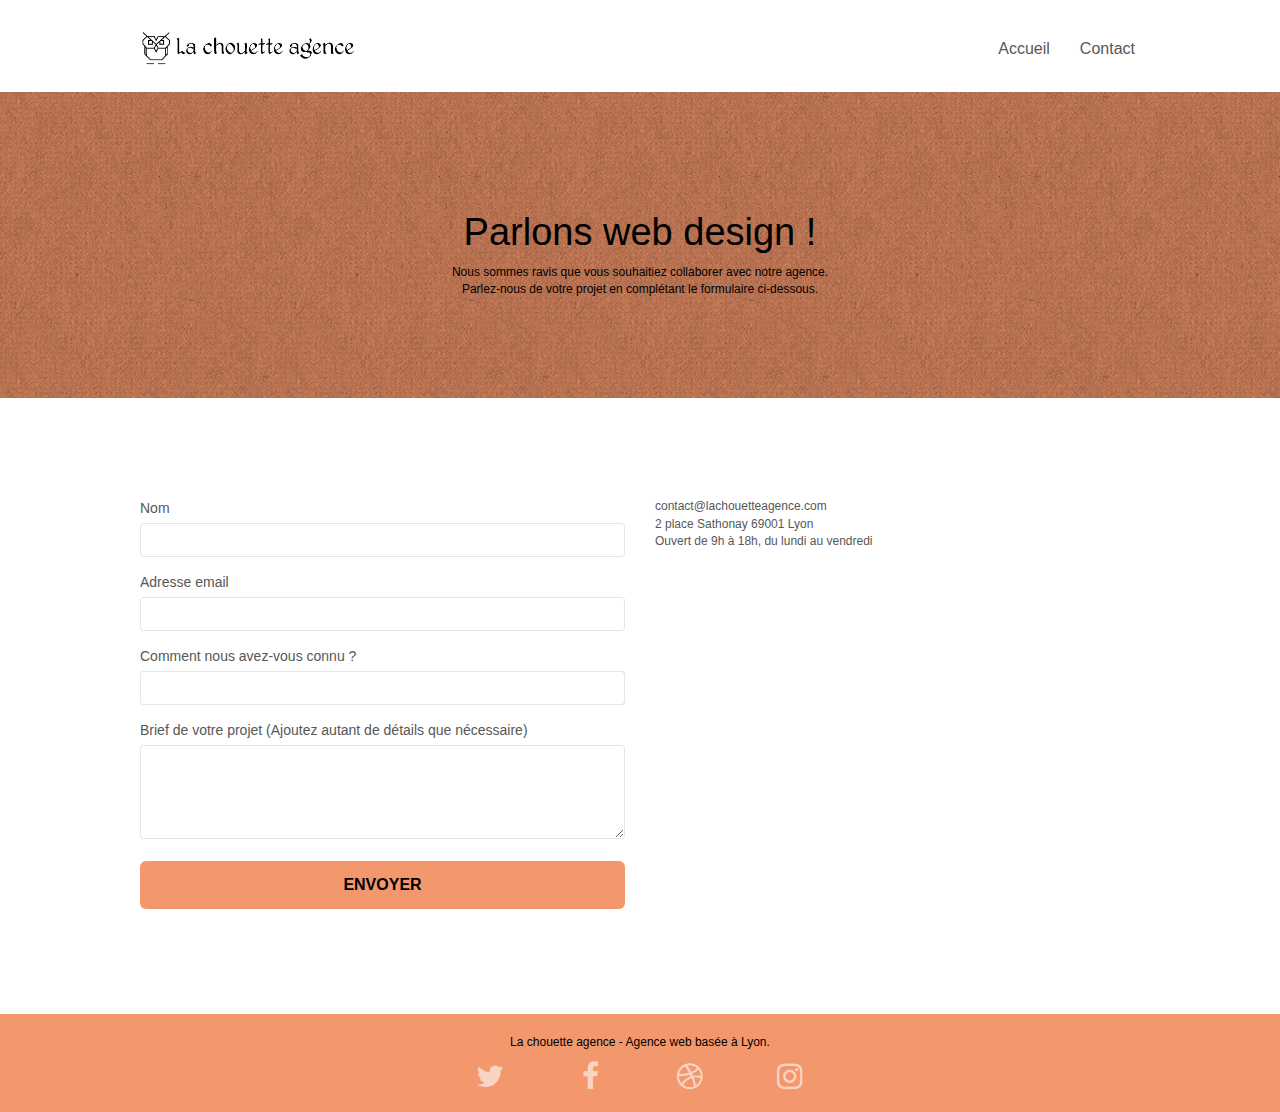
==== commit 1204e440: "Contrast/aria" ====
--- a/page2.html
+++ b/page2.html
@@ -84,31 +84,31 @@
 						<label>
 							Nom
 						</label>
-						<input id="name" class="form-control" required  aria-labelledby="Ecrire son nom/prenom"/>
+						<input id="name" class="form-control" required  aria-label="Ecrire son nom/prenom"/>
 					</div>
 					<div class="form-group">
 						<label>
 							Adresse email
 						</label>
-						<input id="email" class="form-control" type="email" required aria-labelledby="Ecrire son adresse mail"/>
+						<input id="email" class="form-control" type="email" required aria-label="Ecrire son adresse mail"/>
 					</div>
 					<div class="form-group">
 						<label>
 							Comment nous avez-vous connu ?
 						</label>
-						<input class="form-control" type="email" required id="input_504" aria-labelledby="Ecrire comment vous avez connu l'agence"/>
+						<input class="form-control" type="email" required id="input_504" aria-label="Ecrire comment vous avez connu l'agence"/>
 					</div>
 					<div class="form-group">
 						<label>
 							Brief de votre projet (Ajoutez autant de détails que nécessaire)<br>
-						</label><textarea id="message" class="form-control" rows="4" cols="50" required></textarea>
+						</label><textarea id="message" class="form-control" rows="4" cols="50" required aria-label="Ecrire le brief du projet"></textarea>
 					</div> 
 					<button class="bloc-button btn btn-lg btn-block cta-hero btn-atomic-tangerine" type="submit">
 						Envoyer
 					</button>
 				</form>
 			</div>
-			<div class="col-sm-6">
+			<div class="col-sm-6" >
 				<p>
 					contact@lachouetteagence.com<br>2 place Sathonay 69001 Lyon<br>Ouvert de 9h à 18h, du lundi au vendredi<br>
 				</p>
@@ -128,28 +128,28 @@
 	<div class="container bloc-sm">
 		<div class="row">
 			<div class="col-sm-12">
-				<p class="text-center white">
+				<p class="text-center black">
 					La chouette agence - Agence web basée à Lyon.<br>
 				</p>
 				<div class="row row-no-gutters social">
 					<div class="col-sm-3">
 						<div class="text-center">
-							<a class="social" href="index.html"><span class="fa fa-twitter icon-md" aria-label="Twitter"></span></a>
+							<a class="social" href="index.html"><span class="fa fa-twitter icon-md"></span></a>
 						</div>
 					</div>
 					<div class="col-sm-3">
 						<div class="text-center">
-							<a class="social" href="index.html"><span class="fa fa-facebook icon-md" aria-label="Facebook"></span></a>
+							<a class="social" href="index.html"><span class="fa fa-facebook icon-md"></span></a>
 						</div>
 					</div>
 					<div class="col-sm-3">
 						<div class="text-center">
-							<a class="social" href="index.html"><span class="fa fa-dribbble icon-md" aria-label="Dribbble"></span></a>
+							<a class="social" href="index.html"><span class="fa fa-dribbble icon-md"></span></a>
 						</div>
 					</div>
 					<div class="col-sm-3">
 						<div class="text-center">
-							<a class="social" href="index.html"><span class="fa fa-instagram icon-md" aria-label="Instagram"></span></a>
+							<a class="social" href="index.html"><span class="fa fa-instagram icon-md"></span></a>
 						</div>
 					</div>
 				</div>
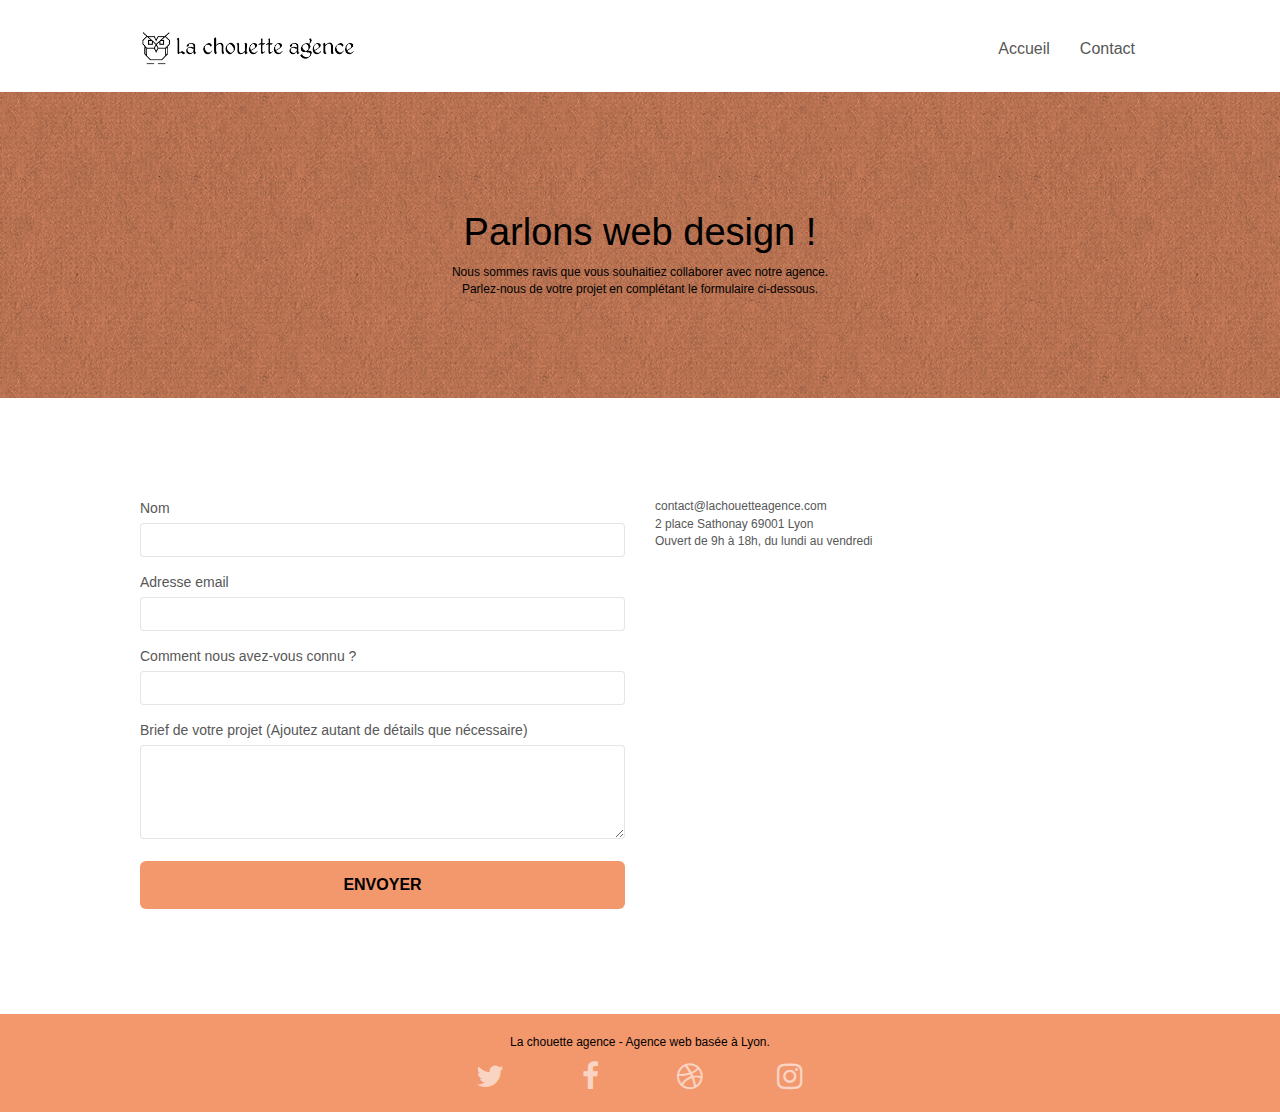
==== commit 5629d5fe: "Image tiny" ====
--- a/page2.html
+++ b/page2.html
@@ -2,7 +2,7 @@
 <html lang="fr">
 <head>
     <meta charset="utf-8">
-	<meta name="description" content="La chouette agence est une entreprise de webdesign basée à Lyon qui vous permettra de devenir attractif sur le web grâce à nos professionnels qui vous feront un site personnalisé et repondant a vos besoins. ">
+	<meta name="description" content="La chouette agence est une entreprise de webdesign basée à Lyon qui vous permettra de devenir attractif sur le web grâce à nos professionnels qui vous feront un site personnalisé et répondant à vos besoins. ">
     <meta name="viewport" content="width=device-width, initial-scale=1.0, viewport-fit=cover">
     <link rel="shortcut icon" type="image/png" href="favicon.jpg">
     
@@ -12,12 +12,12 @@
 	<link rel="stylesheet" type="text/css" href="./css/et-line.css">
 	
     
-	<script src="./js/jquery-2.1.0.min.js"></script>
-	<script src="./js/bootstrap.min.js"></script>
-	<script src="./js/blocs.min.js"></script>
-	<script src="./js/jqBootstrapValidation.js"></script>
-	<script src="./js/formHandler.js"></script>
-    <title>Contact - La chouette agence - Entreprise de Webdesign basée a Lyon</title>
+	<script src="./js/jquery-2.1.0.js" defer></script>
+	<script src="./js/bootstrap.js" defer></script>
+	<script src="./js/blocs.js" defer></script>
+	<script src="./js/jqBootstrapValidation.js" defer></script>
+	<script src="./js/formHandler.js" defer></script>
+    <title>Contact - La chouette agence - Entreprise de Webdesign basée à Lyon</title>
 
     
 <!-- Analytics -->
